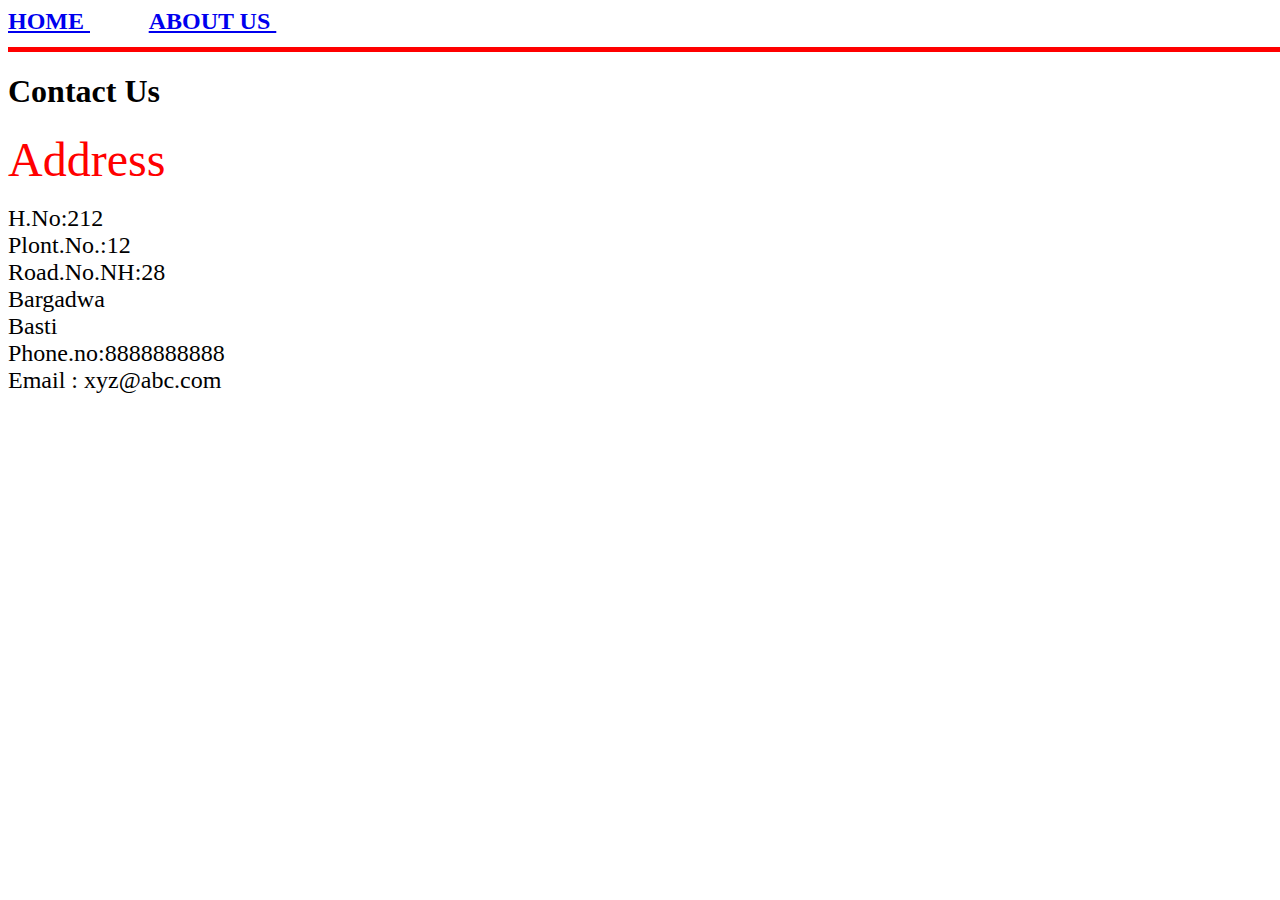
==== Contact.html @ c6ac098e "contact page added by anurag" ====
<html>
<head>
<title>Contact</title>

</head>
<body>

<h2>
<a href = "home.html">
HOME
</a>
&nbsp;&nbsp;&nbsp;&nbsp;&nbsp;&nbsp;&nbsp;&nbsp;&nbsp;

<a href = "about.html">
 ABOUT US
 </a>

&nbsp;&nbsp;&nbsp;&nbsp;&nbsp;&nbsp;&nbsp;&nbsp;&nbsp;
&nbsp;&nbsp;&nbsp;&nbsp;&nbsp;&nbsp;&nbsp;&nbsp;&nbsp;
&nbsp;&nbsp;&nbsp;&nbsp;&nbsp;&nbsp;&nbsp;&nbsp;&nbsp;
&nbsp;&nbsp;&nbsp;&nbsp;&nbsp;&nbsp;&nbsp;&nbsp;&nbsp;
&nbsp;&nbsp;&nbsp;&nbsp;&nbsp;&nbsp;&nbsp;&nbsp;&nbsp;
&nbsp;&nbsp;&nbsp;&nbsp;&nbsp;&nbsp;&nbsp;&nbsp;&nbsp;
&nbsp;&nbsp;&nbsp;&nbsp;&nbsp;&nbsp;&nbsp;&nbsp;&nbsp;
&nbsp;&nbsp;&nbsp;&nbsp;&nbsp;&nbsp;&nbsp;&nbsp;&nbsp;



<hr size = 5 color = "red" width= 1500 height = 200>
<h1>Contact Us</h1>
<font size = 7 color="red">
Address
</font>
<br><br>
<font size = 5 color="black">
H.No:212<br>
Plont.No.:12<br>
Road.No.NH:28<br>
Bargadwa<br>
Basti<br>
Phone.no:8888888888<br>
Email : xyz@abc.com<br>
</font>
</p>
</body>
</html>
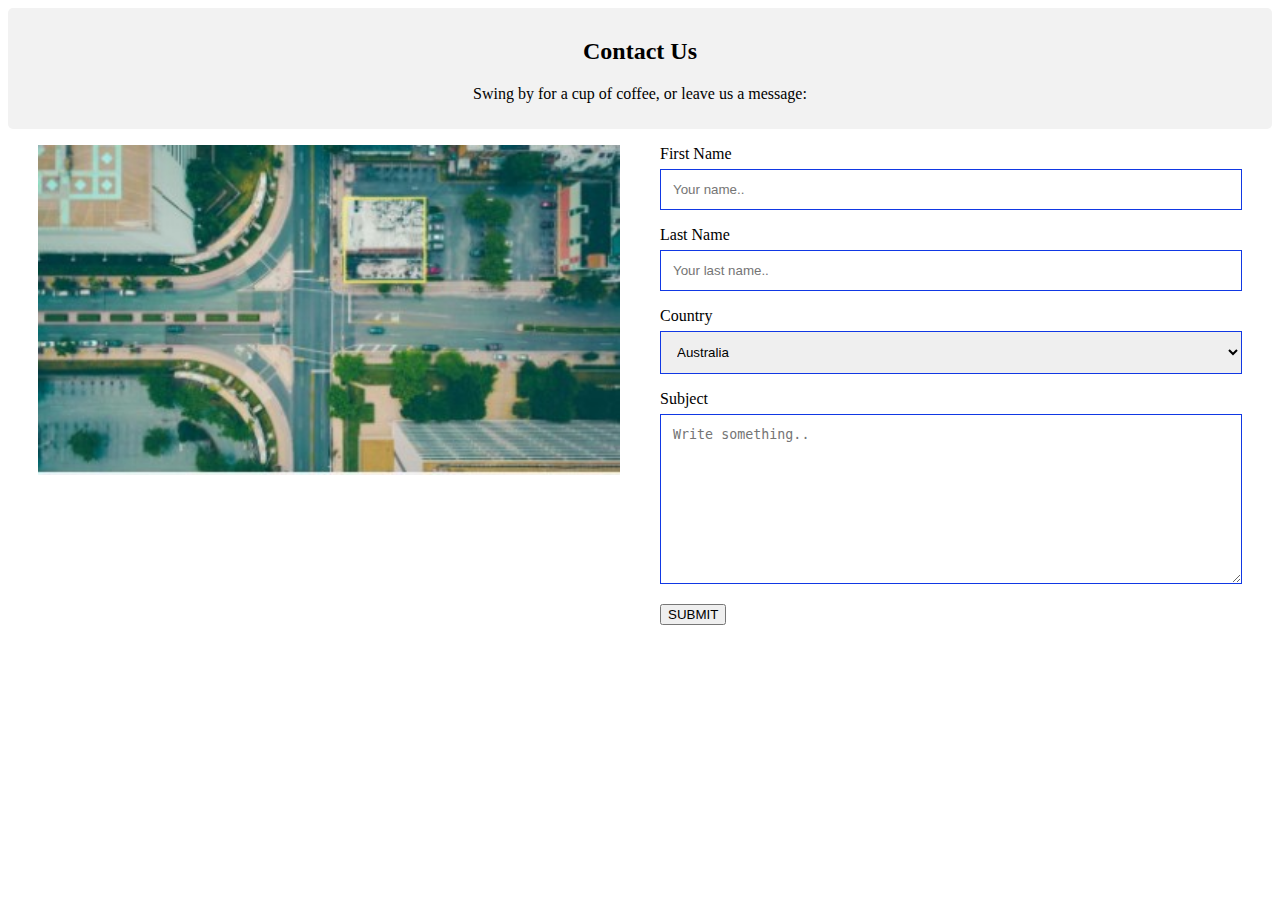
==== commit 64cb2b95: "update" ====
--- a/Contact.html
+++ b/Contact.html
@@ -1,47 +1,41 @@
-<html>
+<!DOCTYPE html>
+<html lang="en">
 <head>
-<title>Contact</title>
-
+    <meta charset="UTF-8">
+    <meta http-equiv="X-UA-Compatible" content="IE=edge">
+    <meta name="viewport" content="width=device-width, initial-scale=1.0">
+    <link rel="stylesheet" type="text/css" href="contact.css">
+    <title>Document</title>
 </head>
 <body>
-
-<h2>
-<a href = "home.html">
-HOME
-</a>
-&nbsp;&nbsp;&nbsp;&nbsp;&nbsp;&nbsp;&nbsp;&nbsp;&nbsp;
-
-<a href = "about.html">
- ABOUT US
- </a>
-
-&nbsp;&nbsp;&nbsp;&nbsp;&nbsp;&nbsp;&nbsp;&nbsp;&nbsp;
-&nbsp;&nbsp;&nbsp;&nbsp;&nbsp;&nbsp;&nbsp;&nbsp;&nbsp;
-&nbsp;&nbsp;&nbsp;&nbsp;&nbsp;&nbsp;&nbsp;&nbsp;&nbsp;
-&nbsp;&nbsp;&nbsp;&nbsp;&nbsp;&nbsp;&nbsp;&nbsp;&nbsp;
-&nbsp;&nbsp;&nbsp;&nbsp;&nbsp;&nbsp;&nbsp;&nbsp;&nbsp;
-&nbsp;&nbsp;&nbsp;&nbsp;&nbsp;&nbsp;&nbsp;&nbsp;&nbsp;
-&nbsp;&nbsp;&nbsp;&nbsp;&nbsp;&nbsp;&nbsp;&nbsp;&nbsp;
-&nbsp;&nbsp;&nbsp;&nbsp;&nbsp;&nbsp;&nbsp;&nbsp;&nbsp;
-
-
-
-<hr size = 5 color = "red" width= 1500 height = 200>
-<h1>Contact Us</h1>
-<font size = 7 color="red">
-Address
-</font>
-<br><br>
-<font size = 5 color="black">
-H.No:212<br>
-Plont.No.:12<br>
-Road.No.NH:28<br>
-Bargadwa<br>
-Basti<br>
-Phone.no:8888888888<br>
-Email : xyz@abc.com<br>
-</font>
-</p>
+    <div class="container">
+        <div style="text-align:center">
+            <h2>Contact Us</h2>
+            <p>Swing by for a cup of coffee, or leave us a message:</p>
+        </div>
+        <div class="row">
+            <div class="column">
+                <img src="./images/5.jpg" style="width:100%">
+            </div>
+            <div class="column">
+                <form action="/action_page.php">
+                    <label for="fname">First Name</label>
+                    <input type="text" id="fname" name="firstname" placeholder="Your name..">
+                    <label for="lname">Last Name</label>
+                    <input type="text" id="lname" name="lastname" placeholder="Your last name..">
+                    <label for="country">Country</label>
+                    <select id="country" name="country">
+                        <option value="australia">Australia</option>
+                        <option value="canada">Canada</option>
+                        <option value="usa">USA</option>
+                    </select>
+                    <label for="subject">Subject</label>
+                    <textarea id="subject" name="subject" placeholder="Write something.."
+                        style="height:170px"></textarea>
+                    <button type="button">SUBMIT</button>
+                </form>
+            </div>
+        </div>
+    </div>  
 </body>
 </html>
-    --- a/contact.css
+++ b/contact.css
@@ -0,0 +1,27 @@
+* {
+    box-sizing: border-box;
+}
+
+input[type=text],
+select,
+textarea {
+    width: 100%;
+    padding: 12px;
+    border: 1px solid rgb(17, 56, 228);
+    margin-top: 6px;
+    margin-bottom: 16px;
+    resize: vertical;
+}
+
+.container {
+    border-radius: 5px;
+    background-color: #f2f2f2;
+    padding: 10px;
+}
+
+.column {
+    float: left;
+    width: 50%;
+    margin-top: 6px;
+    padding: 20px;
+}
